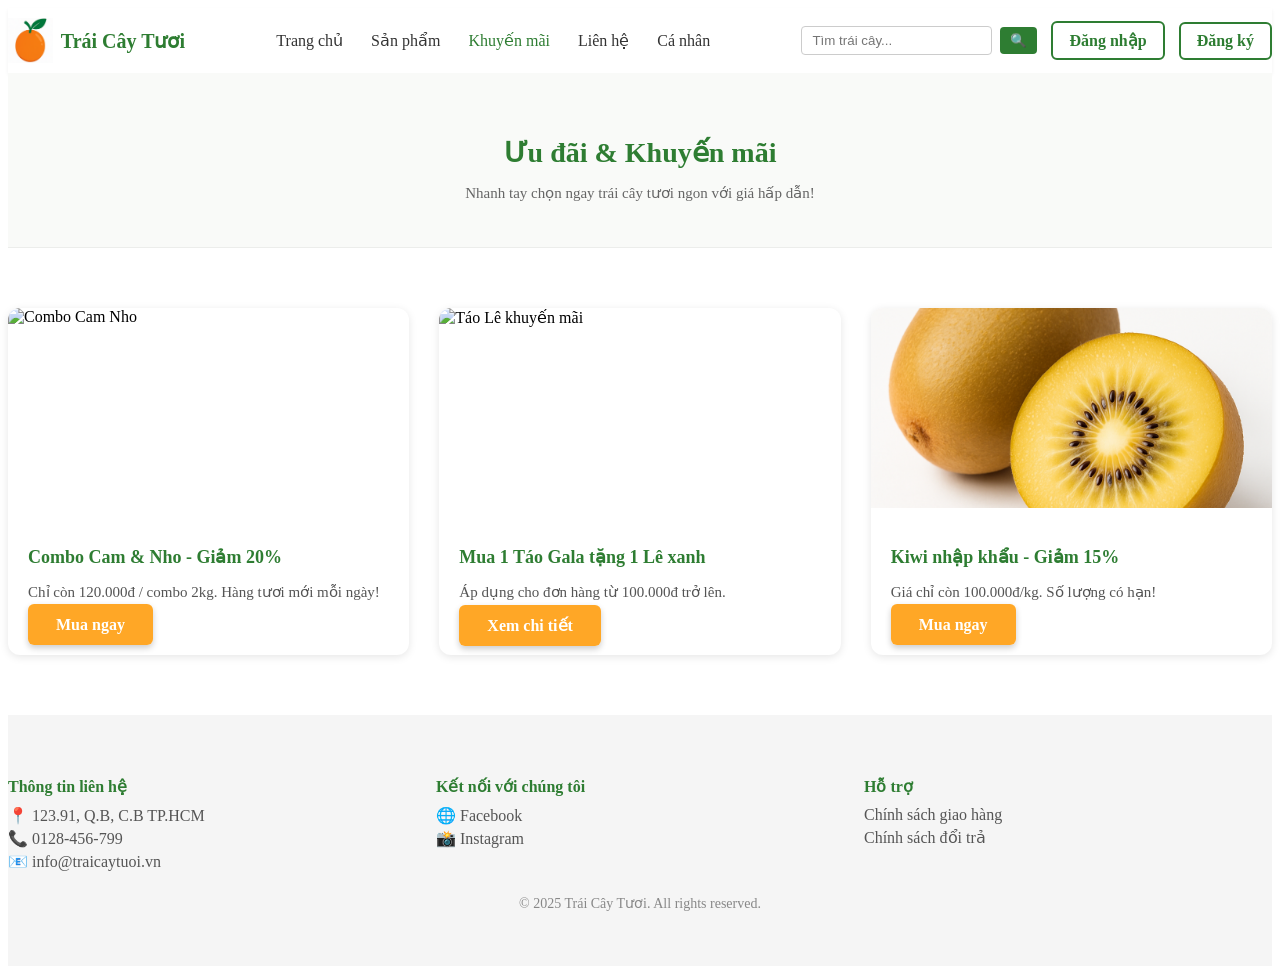
==== FruitShop/khuyenmai.html @ a517441a "Cập nhật FE" ====
<!DOCTYPE html>
<html lang="vi">
<head>
  <meta charset="UTF-8" />
  <meta name="viewport" content="width=device-width, initial-scale=1.0" />
  <title>Khuyến mãi | Trái Cây Tươi</title>
  <link rel="stylesheet" href="css/style.css" />
</head>
<body>

  <!-- ===== HEADER ===== -->
  <header class="site-header">
    <div class="container header-flex">
      <div class="logo">
        <img src="assets/img/logo.png" alt="Logo" />
        <span>Trái Cây Tươi</span>
      </div>

      <nav class="main-nav">
        <a href="index.html">Trang chủ</a>
        <a href="sanpham.html">Sản phẩm</a>
        <a href="khuyenmai.html" class="active">Khuyến mãi</a>
        <a href="lienhe.html">Liên hệ</a>
        <a href="profile.html">Cá nhân</a>
      </nav>

      <div class="header-right">
        <input type="text" id="searchInput" placeholder="Tìm trái cây..." class="search-box" />
        <button class="search-btn" id="searchBtn">🔍</button>

        <!-- Nút đăng nhập/đăng ký với id để JS xử lý -->
        <a href="login.html" class="btn-auth btn-outline" id="btnLogin">Đăng nhập</a>
        <a href="login.html#registerForm" class="btn-auth btn-outline" id="btnRegister">Đăng ký</a>

        <!-- Hiển thị tên user và nút logout (mặc định ẩn) -->
        <span id="userInfo" class="hidden"></span>
        <button id="btnLogout" class="hidden btn-auth btn-outline">Đăng xuất</button>
      </div>
    </div>
  </header>

  <!-- ===== HERO NHỎ ===== -->
  <section class="page-hero">
    <div class="container">
      <h1 class="page-title">Ưu đãi & Khuyến mãi</h1>
      <p class="page-sub">Nhanh tay chọn ngay trái cây tươi ngon với giá hấp dẫn!</p>
    </div>
  </section>

  <!-- ===== DANH SÁCH KHUYẾN MÃI ===== -->
  <section class="promo-list">
    <div class="container">
      <div class="promo-grid">

        <!-- Mục khuyến mãi 1 -->
        <div class="promo-card">
          <img src="assets/img/combo-cam.jpg" alt="Combo Cam Nho" />
          <div class="promo-info">
            <h3>Combo Cam & Nho - Giảm 20%</h3>
            <p>Chỉ còn 120.000đ / combo 2kg. Hàng tươi mới mỗi ngày!</p>
            <a href="sanpham.html" class="btn-primary">Mua ngay</a>
          </div>
        </div>

        <!-- Mục khuyến mãi 2 -->
        <div class="promo-card">
          <img src="assets/img/tao-le.jpg" alt="Táo Lê khuyến mãi" />
          <div class="promo-info">
            <h3>Mua 1 Táo Gala tặng 1 Lê xanh</h3>
            <p>Áp dụng cho đơn hàng từ 100.000đ trở lên.</p>
            <a href="sanpham.html" class="btn-primary">Xem chi tiết</a>
          </div>
        </div>

        <!-- Mục khuyến mãi 3 -->
        <div class="promo-card">
          <img src="assets/img/kiwi.jpg" alt="Kiwi" />
          <div class="promo-info">
            <h3>Kiwi nhập khẩu - Giảm 15%</h3>
            <p>Giá chỉ còn 100.000đ/kg. Số lượng có hạn!</p>
            <a href="sanpham.html" class="btn-primary">Mua ngay</a>
          </div>
        </div>

      </div>
    </div>
  </section>

  <!-- ===== FOOTER ===== -->
  <footer class="site-footer">
    <div class="container footer-grid">
      <div class="footer-box">
        <h4>Thông tin liên hệ</h4>
        <p>📍 123.91, Q.B, C.B TP.HCM</p>
        <p>📞 0128-456-799</p>
        <p>📧 info@traicaytuoi.vn</p>
      </div>

      <div class="footer-box">
        <h4>Kết nối với chúng tôi</h4>
        <p>🌐 Facebook</p>
        <p>📸 Instagram</p>
      </div>

      <div class="footer-box">
        <h4>Hỗ trợ</h4>
        <p>Chính sách giao hàng</p>
        <p>Chính sách đổi trả</p>
      </div>
    </div>
    <p class="copyright">© 2025 Trái Cây Tươi. All rights reserved.</p>
  </footer>
  <script src="js/main.js"></script>
</body>
</html>
---- FruitShop/css/style.css ----
/* ===== HEADER ===== */
.site-header {
  background-color: #fff;
  box-shadow: 0 2px 4px rgba(0,0,0,0.05);
  padding: 10px 0;
}

.header-flex {
  display: flex;
  justify-content: space-between;
  align-items: center;
}

.logo {
  display: flex;
  align-items: center;
  gap: 8px;
}

.logo img {
  height: 45px;
  width: auto;
}

.logo span {
  font-size: 20px;
  font-weight: 700;
  color: #2e7d32;
}

.main-nav a {
  text-decoration: none;
  color: #333;
  margin: 0 12px;
  font-weight: 500;
  transition: color 0.3s;
}

.main-nav a:hover,
.main-nav a.active {
  color: #2e7d32;
}

.header-right {
  display: flex;
  align-items: center;
  gap: 8px;
}

.search-box {
  padding: 6px 10px;
  border: 1px solid #ccc;
  border-radius: 4px;
}

.search-btn {
  background-color: #2e7d32;
  color: #fff;
  border: none;
  padding: 6px 10px;
  border-radius: 4px;
  cursor: pointer;
}

/* ===== HERO ===== */
.hero-banner {
  background: url('../assets/img/hero-banner.jpg') center/cover no-repeat;
  height: 70vh;
  display: flex;
  align-items: center;
  padding-left: 8%;
  color: #2e7d32;
}

.hero-text {
  max-width: 600px;
}

.hero-text h1 {
  font-size: 2.4rem;
  line-height: 1.4;
  font-weight: 700;
  margin-bottom: 25px;
  color: white; /* đổi chữ slogan thành màu trắng */
  text-shadow: 0 2px 6px rgba(0,0,0,0.3);
}

.btn-primary {
  background-color: #ffa726;       
  color: #fff;                     
  padding: 12px 28px;
  border-radius: 6px;
  text-decoration: none;
  font-weight: 600;
  border: none;
  transition: all 0.3s ease;
  box-shadow: 0 3px 6px rgba(0,0,0,0.2);
}

.btn-primary:hover {
  background-color: #fb8c00;
  transform: translateY(-2px);
  box-shadow: 0 4px 10px rgba(0,0,0,0.25);
}

/* ===== SẢN PHẨM ===== */
.product-page {
  padding: 45px 0 70px;
  background: #fff;
}

.product-layout {
  display: grid;
  grid-template-columns: 260px 1fr;
  gap: 30px;
}

.filter-box {
  border-radius: 12px;
  padding: 22px 24px;
  box-shadow: 0 2px 8px rgba(0,0,0,0.06);
  border: 1px solid rgba(0,0,0,0.05);
  height: fit-content;
}

.filter-box h2 {
  font-size: 18px;
  color: #2e7d32;
  margin-bottom: 20px;
}

.filter-group {
  margin-bottom: 20px;
}

.filter-group h3 {
  font-size: 16px;
  margin-bottom: 10px;
  color: #333;
}

.filter-group label {
  display: block;
  margin-bottom: 6px;
  font-size: 14px;
  color: #555;
  cursor: pointer;
}

.filter-group input[type="checkbox"],
.filter-group input[type="radio"] {
  margin-right: 6px;
}

.filter-apply {
  width: 100%;
  padding: 10px 0;
  margin-top: 10px;
  background: #2e7d32;
  color: #fff;
  border: none;
  border-radius: 6px;
  font-weight: 600;
  cursor: pointer;
  transition: 0.3s;
}
.filter-apply:hover {
  background: #1b5e20;
}

/* Grid sản phẩm */
.product-grid {
  display: grid;
  grid-template-columns: repeat(3, 1fr);
  gap: 28px;
}

/* Card sản phẩm */
.product-card {
  border-radius: 12px;
  padding: 18px;
  text-align: center;
  border: 1px solid rgba(0,0,0,0.04);
  box-shadow: 0 2px 6px rgba(0,0,0,0.08);
  transition: 0.25s;
}

.product-card:hover {
  transform: translateY(-6px);
  box-shadow: 0 4px 14px rgba(0,0,0,0.15);
}

.product-card img {
  width: 100%;
  height: 170px;
  object-fit: contain;
  margin-bottom: 12px;
}

.product-card h3 {
  font-size: 17px;
  font-weight: 600;
  color: #333;
  margin-bottom: 6px;
}

.price {
  color: #2e7d32;
  font-weight: 700;
  margin-bottom: 8px;
  font-size: 16px;
}

.tag {
  display: inline-block;
  padding: 4px 10px;
  font-size: 13px;
  border-radius: 4px;
  background: #e8f5e9;
  color: #2e7d32;
  margin-bottom: 12px;
}

.tag.low-stock {
  background: #ffebee;
  color: #d32f2f;
  border: 1px solid #ffcdd2;
}

/* Nút thêm giỏ */
.btn-add {
  width: 100%;
  background: #ffa726;
  color: #fff;
  border: none;
  padding: 10px 0;
  border-radius: 6px;
  font-weight: 600;
  transition: 0.25s;
}
.btn-add:hover {
  background: #fb8c00;
  transform: translateY(-2px);
  box-shadow: 0 3px 8px rgba(0,0,0,0.2);
}

/* Phân trang */
.pagination {
  margin-top: 35px;
  display: flex;
  justify-content: center;
  gap: 10px;
}

.page-btn {
  padding: 8px 14px;
  border-radius: 6px;
  border: 1px solid #2e7d32;
  color: #2e7d32;
  background: #fff;
  min-width: 38px;
  text-align: center;
  font-weight: 500;
  transition: 0.25s;
  cursor: pointer;
}

.page-btn.active,
.page-btn:hover {
  background: #2e7d32;
  color: #fff;
  transform: translateY(-2px);
  box-shadow: 0 3px 10px rgba(0,0,0,0.15);
}

/* Responsive sản phẩm */
@media (max-width: 900px) {
  .product-layout { grid-template-columns: 1fr; }
  .filter-box { order: 2; }
  .product-list-area { order: 1; }
  .product-grid { grid-template-columns: repeat(2, 1fr); }
}

@media (max-width: 600px) {
  .product-grid { grid-template-columns: 1fr; }
}

/* ===== FOOTER ===== */
.site-footer {
  background-color: #f5f5f5;
  padding: 40px 0;
  color: #555;
}

.footer-grid {
  display: grid;
  grid-template-columns: repeat(auto-fit, minmax(220px, 1fr));
  gap: 20px;
}

.footer-box h4 {
  color: #2e7d32;
  margin-bottom: 10px;
}

.footer-box p {
  margin: 4px 0;
}

.copyright {
  text-align: center;
  margin-top: 20px;
  font-size: 14px;
  color: #888;
}

/* ===== HERO NHỎ CHO TRANG CON ===== */
.page-hero {
  background: #f9faf8;
  border-bottom: 1px solid rgba(0,0,0,0.05);
  padding: 40px 0 30px;
  text-align: center;
}

.page-title {
  color: #2e7d32;
  font-size: 28px;
  font-weight: 600;
  margin-bottom: 8px;
}

.page-sub {
  font-size: 15px;
  color: #666;
}

.breadcrumb {
  margin-top: 10px;
  font-size: 14px;
  color: #666;
}

.breadcrumb a {
  color: #2e7d32;
  font-weight: 600;
  margin: 5px 0 10px;
}

.tag {
  background-color: #e8f5e9;
  color: #2e7d32;
  font-size: 13px;
  padding: 4px 10px;
  border-radius: 4px;
  display: inline-block;
  margin-bottom: 14px;
}
.tag.low-stock {
  background-color: #fff3f3;   /* nền đỏ nhạt */
  color: #d32f2f;              /* đỏ đậm cho chữ */
  border: 1px solid #ffcdd2;   /* viền đỏ nhạt */
}

/* nút thêm vào giỏ */
.btn-add {
  background-color: #ffa726;
  color: #fff;
  border: none;
  padding: 10px 16px;
  border-radius: 6px;
  cursor: pointer;
  font-weight: 600;
  font-size: 15px;
  transition: all 0.25s;
  box-shadow: 0 3px 6px rgba(0,0,0,0.15);
}

.btn-add:hover {
  background-color: #fb8c00;
  transform: translateY(-2px);
  box-shadow: 0 4px 10px rgba(0,0,0,0.2);
}

/* ===== PHÂN TRANG ===== */
.pagination {
  display: flex;
  justify-content: center;
  gap: 10px;
}

.page-btn {
  background: #fff;
  border: 1px solid #2e7d32;
  color: #2e7d32;
  padding: 8px 14px;
  border-radius: 6px;
  font-size: 14px;
  text-decoration: none;
  font-weight: 500;
}

.breadcrumb a:hover {
  text-decoration: underline;
}

/* ===== TRANG KHUYẾN MÃI ===== */
.promo-list {
  padding: 60px 0;
}

.promo-grid {
  display: grid;
  grid-template-columns: repeat(auto-fit, minmax(300px, 1fr));
  gap: 30px;
}

.promo-card {
  display: flex;
  flex-direction: column;
  background: #fff;
  border-radius: 12px;
  overflow: hidden;
  box-shadow: 0 2px 8px rgba(0,0,0,0.1);
  transition: transform 0.3s ease;
}

.promo-card:hover {
  transform: translateY(-6px);
}

.promo-card img {
  width: 100%;
  height: 200px;
  object-fit: cover;
}

.promo-info {
  padding: 20px;
}

.promo-info h3 {
  font-size: 18px;
  color: #2e7d32;
  margin-bottom: 10px;
}

.promo-info p {
  font-size: 15px;
  color: #555;
  margin-bottom: 15px;
}

/* ===== TRANG LIÊN HỆ ===== */
.contact-section {
  padding: 60px 0;
  background-color: #fff;
}

.contact-grid {
  display: grid;
  grid-template-columns: repeat(auto-fit, minmax(350px, 1fr));
  gap: 40px;
  align-items: start;
}

.contact-info h2, .contact-form h2 {
  color: #2e7d32;
  margin-bottom: 15px;
}

.contact-info p {
  margin: 8px 0;
  color: #555;
}

.contact-form input,
.contact-form textarea {
  width: 100%;
  padding: 10px;
  margin-bottom: 15px;
  border: 1px solid #ccc;
  border-radius: 6px;
  font-size: 15px;
}

.contact-form input:focus,
.contact-form textarea:focus {
  border-color: #2e7d32;
  outline: none;
}

/* ===== TRANG ĐĂNG NHẬP / ĐĂNG KÝ ===== */
.login-header {
  background-color: #fff;
  box-shadow: 0 2px 4px rgba(0,0,0,0.1);
  padding: 10px 0;
  position: sticky;
  top: 0;
  z-index: 100;
}

.logo-login {
  display: flex;
  align-items: center;
  gap: 10px;
  font-weight: bold;
  font-size: 18px;
  padding-left: 20px;
}

.logo-login img {
  height: 55px;
  width: auto;
  object-fit: contain;
}

.logo-login span {
  color: #2e7d32;
  font-size: 22px;
  font-weight: 700;
}

.auth-section {
  display: flex;
  justify-content: center;
  align-items: center;
  min-height: 100vh;
  background: linear-gradient(120deg, #e8f5e9 0%, #f1f8e9 100%);
}

.auth-container {
  position: relative;
  width: 400px;
  height: 470px;
}

.auth-card {
  background: #fff;
  padding: 45px 40px;
  border-radius: 18px;
  box-shadow: 0 6px 20px rgba(0,0,0,0.1);
  text-align: center;
  width: 360px;
  margin: 0 auto;
  transition: all 0.4s ease;
  display: flex;
  flex-direction: column;
  align-items: center;
}

.auth-card h2 {
  color: #2e7d32;
  margin-bottom: 26px;
  font-size: 26px;
  font-weight: 700;
  text-align: center;
}

.auth-form {
  width: 100%;
  display: flex;
  flex-direction: column;
  align-items: center;
}

.auth-form input {
  width: 90%;
  padding: 12px 14px;
  margin-bottom: 16px;
  border: 1px solid #ccc;
  border-radius: 8px;
  font-size: 15px;
  transition: all 0.3s ease;
}

.auth-form input:focus {
  border-color: #2e7d32;
  outline: none;
  box-shadow: 0 0 4px rgba(46, 125, 50, 0.3);
}

.btn-primary.full {
  width: 90%;
  padding: 14px 0;
  border-radius: 8px;
  font-size: 16px;
  margin-top: 10px;
}

.auth-switch {
  margin-top: 16px;
  font-size: 14px;
  text-align: center;
}

.auth-switch a {
  color: #2e7d32;
  font-weight: 600;
  text-decoration: none;
}

.auth-switch a:hover {
  text-decoration: underline;
}

/* ===== THÔNG BÁO POPUP ===== */
.alert {
  position: fixed;
  top: 20px;
  right: -300px;
  background-color: #2e7d32;
  color: white;
  padding: 12px 20px;
  border-radius: 6px;
  box-shadow: 0 3px 6px rgba(0, 0, 0, 0.2);
  transition: all 0.4s ease;
  z-index: 9999;
  opacity: 0.95;
}

.alert.show {
  right: 20px;
}

.alert.error {
  background-color: #d32f2f;
}
.btn-auth {
  padding: 8px 16px;
  border-radius: 6px;
  background-color: #ffa726;   /* cam */
  color: #fff;
  text-decoration: none;
  font-weight: 600;
  transition: 0.3s;
}

.btn-auth:hover {
  background-color: #fb8c00;
  transform: translateY(-2px);
}

.btn-auth.btn-outline {
  background-color: #fff;
  color: #2e7d32;
  border: 2px solid #2e7d32;
  margin-left: 6px;
}

.btn-auth.btn-outline:hover {
  background-color: #2e7d32;
  color: #fff;
}
/* ẨN form */
.hidden {
  display: none !important;
}

/* Form đang hiển thị */
.show {
  display: flex !important;
}

/* Giỏ hàng nổi ở góc dưới bên phải */
.cart-box {
  position: fixed;
  bottom: 20px;
  right: 20px;
  width: 350px;
  background-color: #fff;
  border: 2px solid #4caf50;
  border-radius: 10px;
  box-shadow: 0 5px 15px rgba(0,0,0,0.3);
  cursor: pointer;
  font-family: sans-serif;
  z-index: 1000;
}

/* Header giỏ hàng */
.cart-header {
  padding: 10px;
  font-weight: bold;
  text-align: center;
  background-color: #4caf50;
  color: white;
  border-radius: 8px 8px 0 0;
}

/* Nội dung giỏ hàng ẩn mặc định */
.cart-content {
  display: none;
  padding: 10px;
}

.cart-content ul {
  list-style: none;
  padding: 0;
  margin: 0 0 10px 0;
}

.cart-content li {
  padding: 5px 0;
  border-bottom: 1px solid #ddd;
}

.cart-content button {
  width: 100%;
  padding: 8px;
  background-color: #4caf50;
  color: white;
  border: none;
  border-radius: 5px;
  cursor: pointer;
}

.cart-content button:hover {
  background-color: #45a049;
}
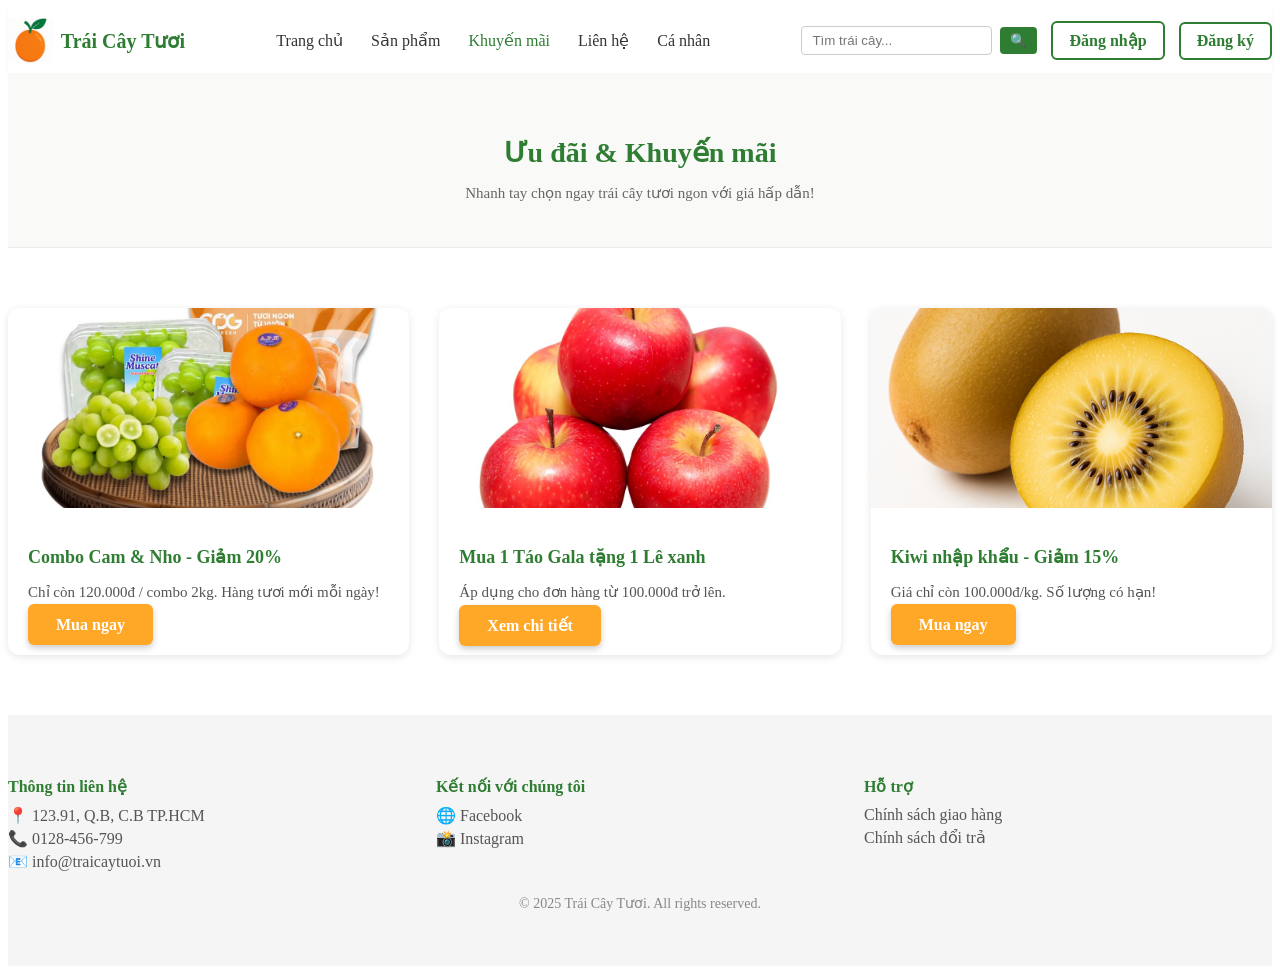
==== commit b0502db3: "Cập nhật giao diện báo cáo và điểm thưởng" ====
--- a/FruitShop/khuyenmai.html
+++ b/FruitShop/khuyenmai.html
@@ -54,7 +54,7 @@
 
         <!-- Mục khuyến mãi 1 -->
         <div class="promo-card">
-          <img src="assets/img/combo-cam.jpg" alt="Combo Cam Nho" />
+          <img src="assets/img/combo_cam_nho.jpg" alt="Combo Cam Nho" />
           <div class="promo-info">
             <h3>Combo Cam & Nho - Giảm 20%</h3>
             <p>Chỉ còn 120.000đ / combo 2kg. Hàng tươi mới mỗi ngày!</p>
@@ -64,7 +64,7 @@
 
         <!-- Mục khuyến mãi 2 -->
         <div class="promo-card">
-          <img src="assets/img/tao-le.jpg" alt="Táo Lê khuyến mãi" />
+          <img src="assets/img/tao_gala.jpg" alt="Táo Lê khuyến mãi" />
           <div class="promo-info">
             <h3>Mua 1 Táo Gala tặng 1 Lê xanh</h3>
             <p>Áp dụng cho đơn hàng từ 100.000đ trở lên.</p>
--- a/FruitShop/css/style.css
+++ b/FruitShop/css/style.css
@@ -662,6 +662,7 @@
 }
 
 /* Giỏ hàng nổi ở góc dưới bên phải */
+/* ===== GIỎ HÀNG ===== */
 .cart-box {
   position: fixed;
   bottom: 20px;
@@ -669,52 +670,149 @@
   width: 350px;
   background-color: #fff;
   border: 2px solid #4caf50;
-  border-radius: 10px;
-  box-shadow: 0 5px 15px rgba(0,0,0,0.3);
-  cursor: pointer;
-  font-family: sans-serif;
+  border-radius: 12px;
+  box-shadow: 0 8px 20px rgba(0,0,0,0.3);
+  font-family: 'Poppins', sans-serif;
   z-index: 1000;
 }
 
 /* Header giỏ hàng */
 .cart-header {
-  padding: 10px;
-  font-weight: bold;
+  padding: 12px 15px;
+  font-weight: 600;
   text-align: center;
   background-color: #4caf50;
-  color: white;
-  border-radius: 8px 8px 0 0;
-}
-
-/* Nội dung giỏ hàng ẩn mặc định */
+  color: #fff;
+  border-radius: 10px 10px 0 0;
+  cursor: pointer;
+  transition: background-color 0.3s ease;
+}
+.cart-header:hover {
+  background-color: #45a049;
+}
+
+/* Nội dung giỏ hàng */
 .cart-content {
   display: none;
   padding: 10px;
-}
-
+  max-height: 400px;
+  overflow-y: auto;
+}
+
+/* Danh sách sản phẩm */
 .cart-content ul {
   list-style: none;
   padding: 0;
   margin: 0 0 10px 0;
 }
 
-.cart-content li {
-  padding: 5px 0;
-  border-bottom: 1px solid #ddd;
-}
-
-.cart-content button {
+.cart-item {
+  display: flex;
+  align-items: center;
+  justify-content: space-between;
+  padding: 8px 0;
+  border-bottom: 1px solid #eee;
+}
+
+.cart-name {
+  flex: 1; /* chiếm phần còn lại */
+  font-weight: 500;
+  font-size: 14px;
+  margin-right: 10px;
+  overflow: hidden;
+  text-overflow: ellipsis;
+  white-space: nowrap;
+}
+
+.cart-control {
+  display: flex;
+  align-items: center;
+  justify-content: center;
+  gap: 5px;
+  width: 100px;       /* cố định chiều rộng */
+  flex-shrink: 0;     /* không co nhỏ */
+}
+
+.cart-control button {
+  width: 30px;
+  height: 30px;
+  border: none;
+  border-radius: 6px;
+  background-color: #4caf50;
+  color: #fff;
+  font-weight: bold;
+  font-size: 16px;
+  cursor: pointer;
+  flex-shrink: 0;
+  transition: background-color 0.2s ease;
+}
+.cart-control button:hover {
+  background-color: #45a049;
+}
+
+.cart-control input {
+  width: 40px;         /* cố định */
+  height: 28px;        /* đồng bộ nút */
+  text-align: center;
+  border: 1px solid #ccc;
+  border-radius: 6px;
+  padding: 0;
+  font-size: 14px;
+  flex-shrink: 0;
+}
+
+.cart-price {
+  width: 90px;          /* cố định vị trí giá tiền */
+  text-align: right;
+  font-weight: 600;
+  font-size: 14px;
+  flex-shrink: 0;       /* không co nhỏ */
+  margin-left: 10px;
+}
+
+
+/* Tổng tiền */
+.cart-total {
+  text-align: right;
+  font-weight: 600;
+  margin-top: 10px;
+  font-size: 15px;
+}
+
+/* Nút thanh toán */
+#checkoutBtn {
   width: 100%;
-  padding: 8px;
+  padding: 10px 0;
+  margin-top: 10px;
   background-color: #4caf50;
+  color: #fff;
+  border: none;
+  border-radius: 8px;
+  font-weight: 600;
+  font-size: 15px;
+  cursor: pointer;
+  transition: background-color 0.3s ease;
+}
+#checkoutBtn:hover {
+  background-color: #45a049;
+}
+
+.cart-control {
+  display: flex;
+  gap: 5px;
+  align-items: center;
+}
+
+.btn-delete {
+  background: #ff4d4d;
+  border: none;
   color: white;
-  border: none;
-  border-radius: 5px;
+  padding: 4px 8px;
+  border-radius: 4px;
   cursor: pointer;
-}
-
-.cart-content button:hover {
-  background-color: #45a049;
-}
-
-
+  font-weight: bold;
+}
+
+.btn-delete:hover {
+  background: #d90000;
+}
